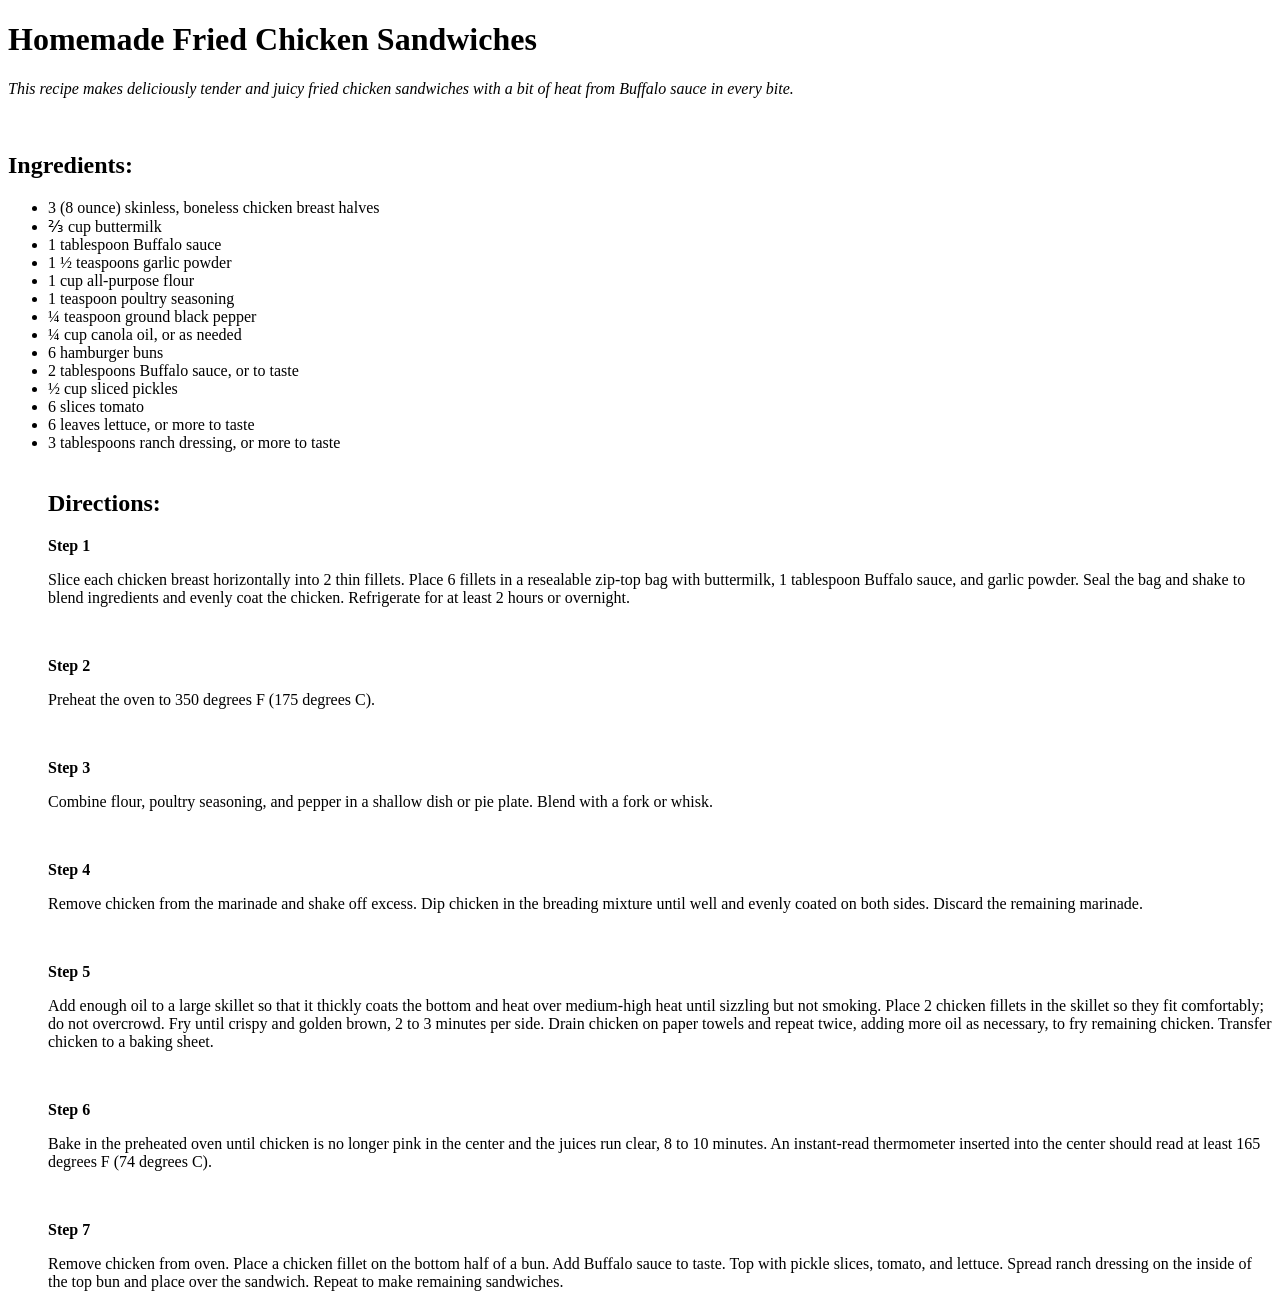
==== recipes/chickensando.html @ 6b430c4b "initial commit" ====
<!DOCTYPE html>
<html lang="en">
<head>
    <meta charset="UTF-8">
    <meta name="viewport" content="width=device-width, initial-scale=1.0">
    <title>Fried Chicken Sandwich</title>
</head>
<body>
    <h1>Homemade Fried Chicken Sandwiches</h1>
    <p><em>This recipe makes deliciously tender and juicy fried chicken sandwiches with a bit of 
        heat from Buffalo sauce in every bite.</em></p>
    <br>
    <h2>Ingredients:</h2>
    <ul>      
    <li>3 (8 ounce) skinless, boneless chicken breast halves</li>
    <li>⅔ cup buttermilk</li>
    <li>1 tablespoon Buffalo sauce</li>
    <li>1 ½ teaspoons garlic powder</li>
    <li>1 cup all-purpose flour</li>
    <li>1 teaspoon poultry seasoning</li>
    <li>¼ teaspoon ground black pepper</li>
    <li>¼ cup canola oil, or as needed</li>
    <li>6 hamburger buns</li>
    <li>2 tablespoons Buffalo sauce, or to taste</li>
    <li>½ cup sliced pickles</li>
    <li>6 slices tomato</li>
    <li>6 leaves lettuce, or more to taste</li>
    <li>3 tablespoons ranch dressing, or more to taste</li>
    <br>
    <h2>Directions:</h2>
    <p><b>Step 1</b></p>
    <p>Slice each chicken breast horizontally into 2 thin fillets. Place 6 fillets in a resealable zip-top bag with buttermilk, 1 tablespoon Buffalo sauce, and garlic powder. Seal the bag and shake to blend ingredients and evenly coat the chicken. Refrigerate for at least 2 hours or overnight. </p>
    <br><p><b>Step 2</b></p>
    <p>Preheat the oven to 350 degrees F (175 degrees C). </p>
    <br><p><b>Step 3</b></p>
    <p>Combine flour, poultry seasoning, and pepper in a shallow dish or pie plate. Blend with a fork or whisk. </p>
    <br><p><b>Step 4</b></p>
    <p>Remove chicken from the marinade and shake off excess. Dip chicken in the breading mixture until well and evenly coated on both sides. Discard the remaining marinade. </p>
    <br><p><b>Step 5</b></p>
    <p>Add enough oil to a large skillet so that it thickly coats the bottom and heat over medium-high heat until sizzling but not smoking. Place 2 chicken fillets in the skillet so they fit comfortably; do not overcrowd. Fry until crispy and golden brown, 2 to 3 minutes per side. Drain chicken on paper towels and repeat twice, adding more oil as necessary, to fry remaining chicken. Transfer chicken to a baking sheet. </p>
    <br><p><b>Step 6</b></p>
    <p>Bake in the preheated oven until chicken is no longer pink in the center and the juices run clear, 8 to 10 minutes. An instant-read thermometer inserted into the center should read at least 165 degrees F (74 degrees C). </p>
    <br><p><b>Step 7</b></p>
    <p>Remove chicken from oven. Place a chicken fillet on the bottom half of a bun. Add Buffalo sauce to taste. Top with pickle slices, tomato, and lettuce. Spread ranch dressing on the inside of the top bun and place over the sandwich. Repeat to make remaining sandwiches. </p>
    </ul>
</body>
</html>
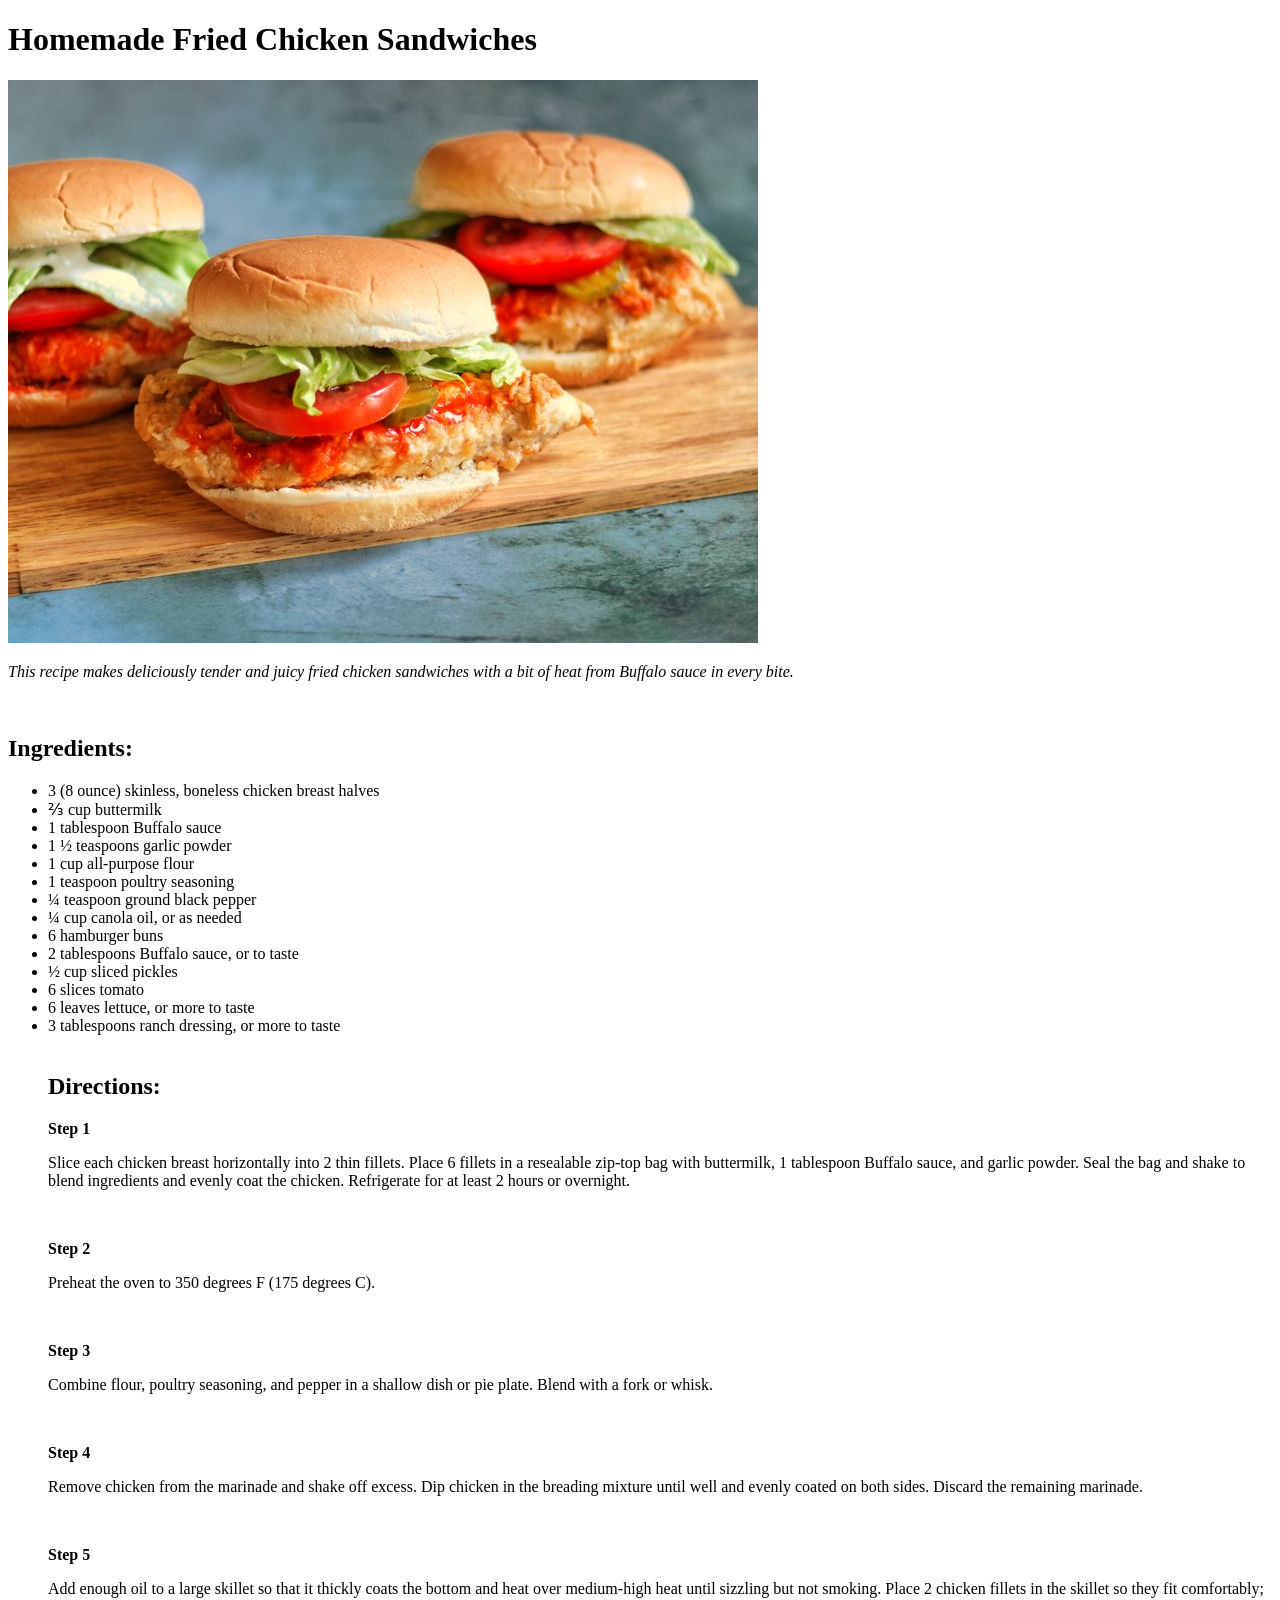
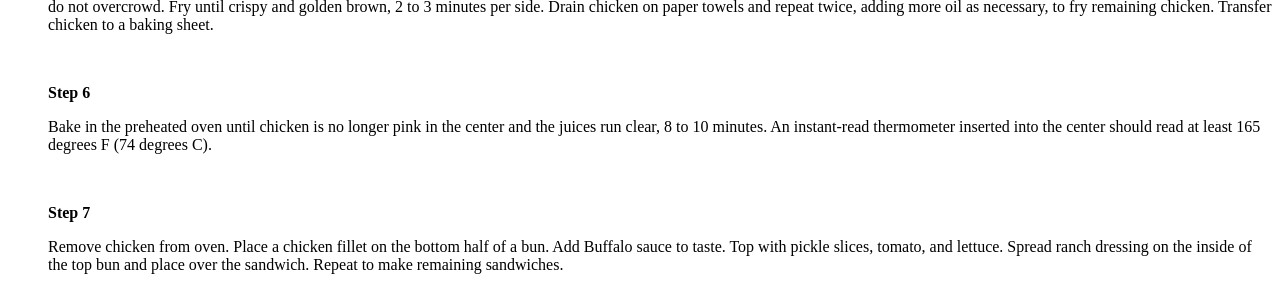
==== commit 17060b31: "added chicken sandwich picture" ====
--- a/recipes/chickensando.html
+++ b/recipes/chickensando.html
@@ -7,6 +7,7 @@
 </head>
 <body>
     <h1>Homemade Fried Chicken Sandwiches</h1>
+    <img src="../images/chicken.jpg" alt="a fried chicken sandwich">
     <p><em>This recipe makes deliciously tender and juicy fried chicken sandwiches with a bit of 
         heat from Buffalo sauce in every bite.</em></p>
     <br>
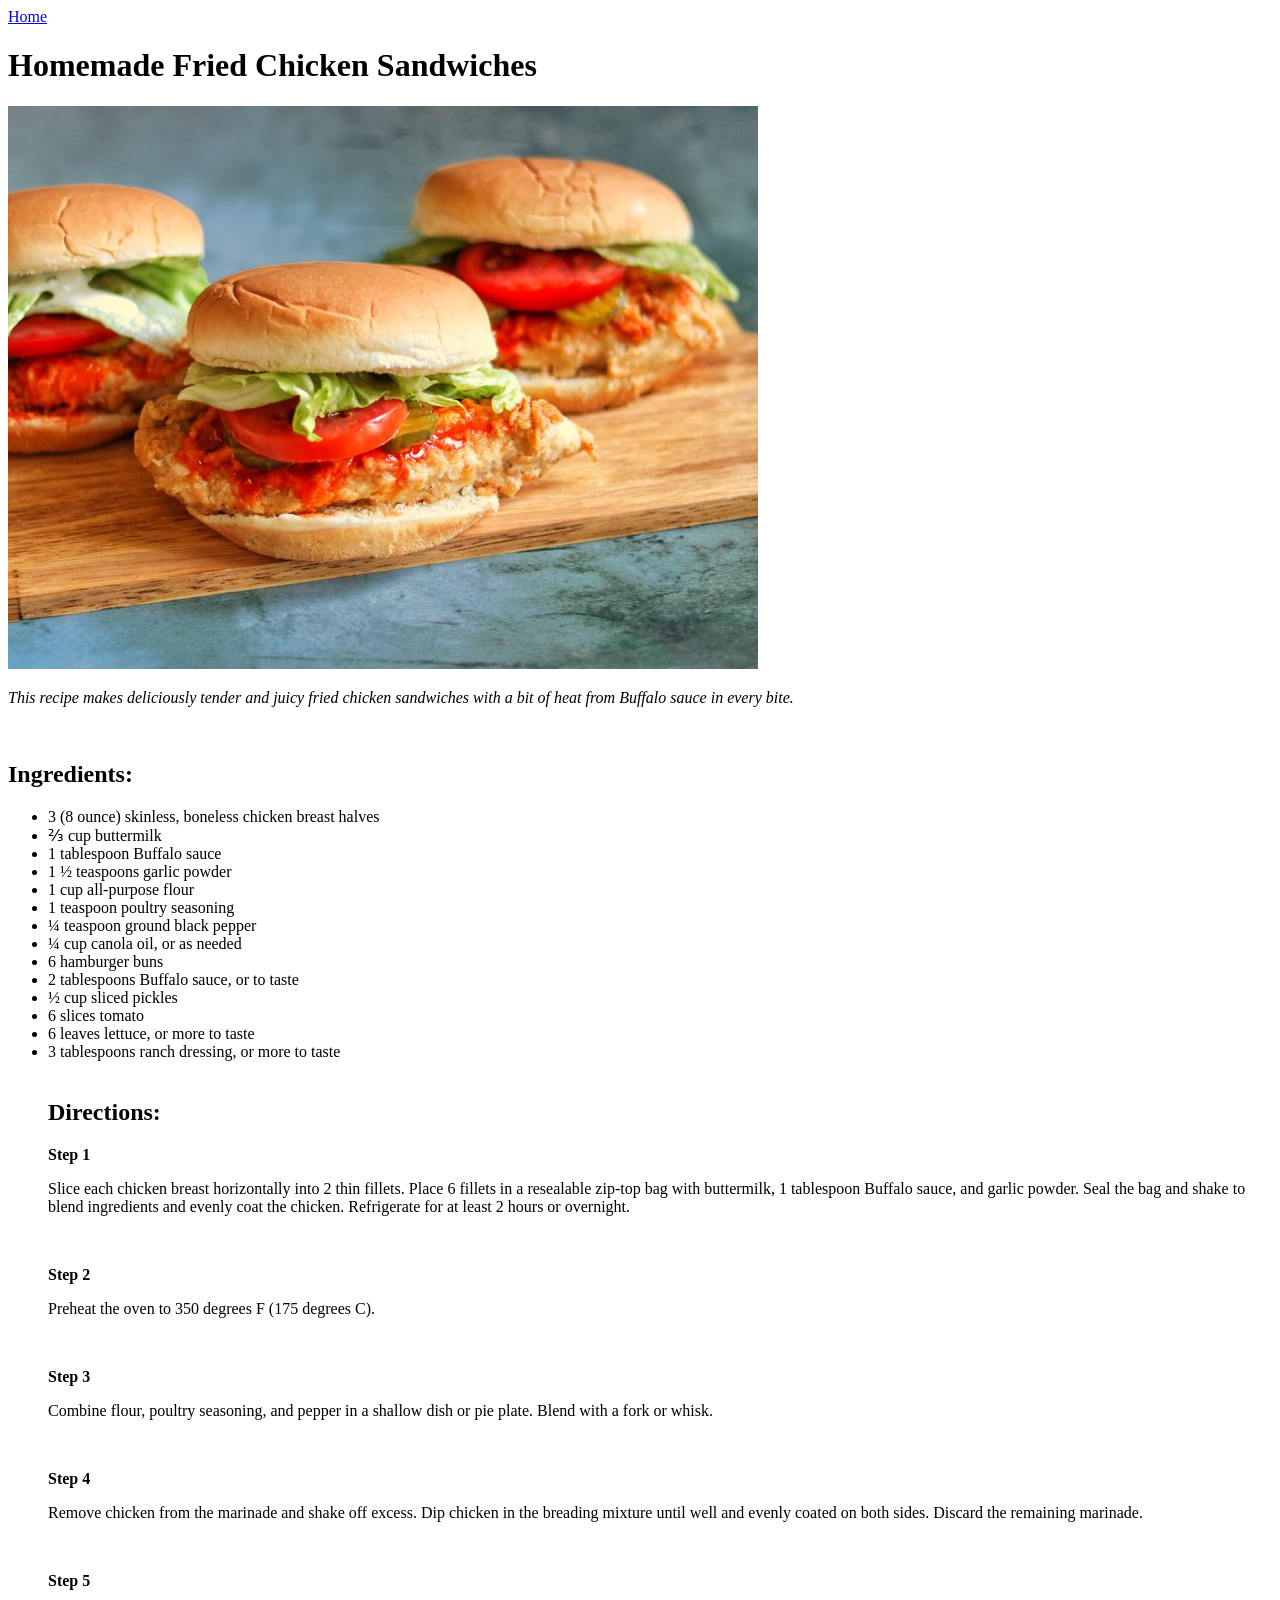
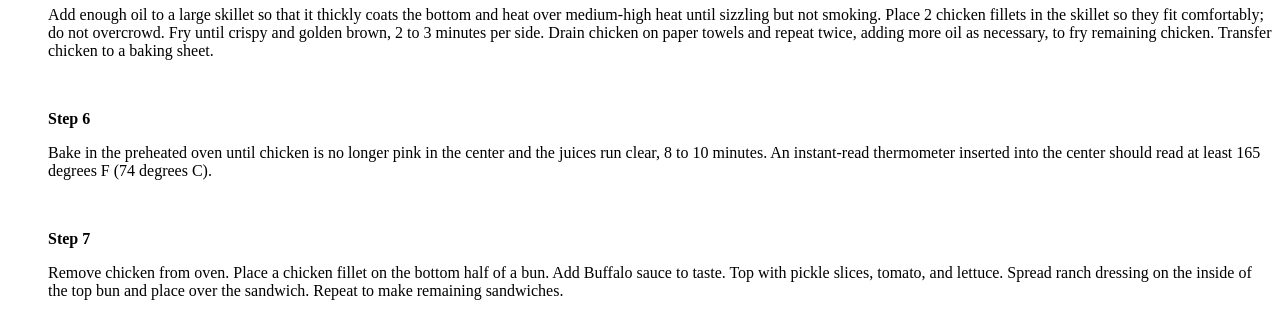
==== commit df926246: "added home navigation link" ====
--- a/recipes/chickensando.html
+++ b/recipes/chickensando.html
@@ -6,6 +6,7 @@
     <title>Fried Chicken Sandwich</title>
 </head>
 <body>
+    <a href="../index.html">Home</a>
     <h1>Homemade Fried Chicken Sandwiches</h1>
     <img src="../images/chicken.jpg" alt="a fried chicken sandwich">
     <p><em>This recipe makes deliciously tender and juicy fried chicken sandwiches with a bit of 
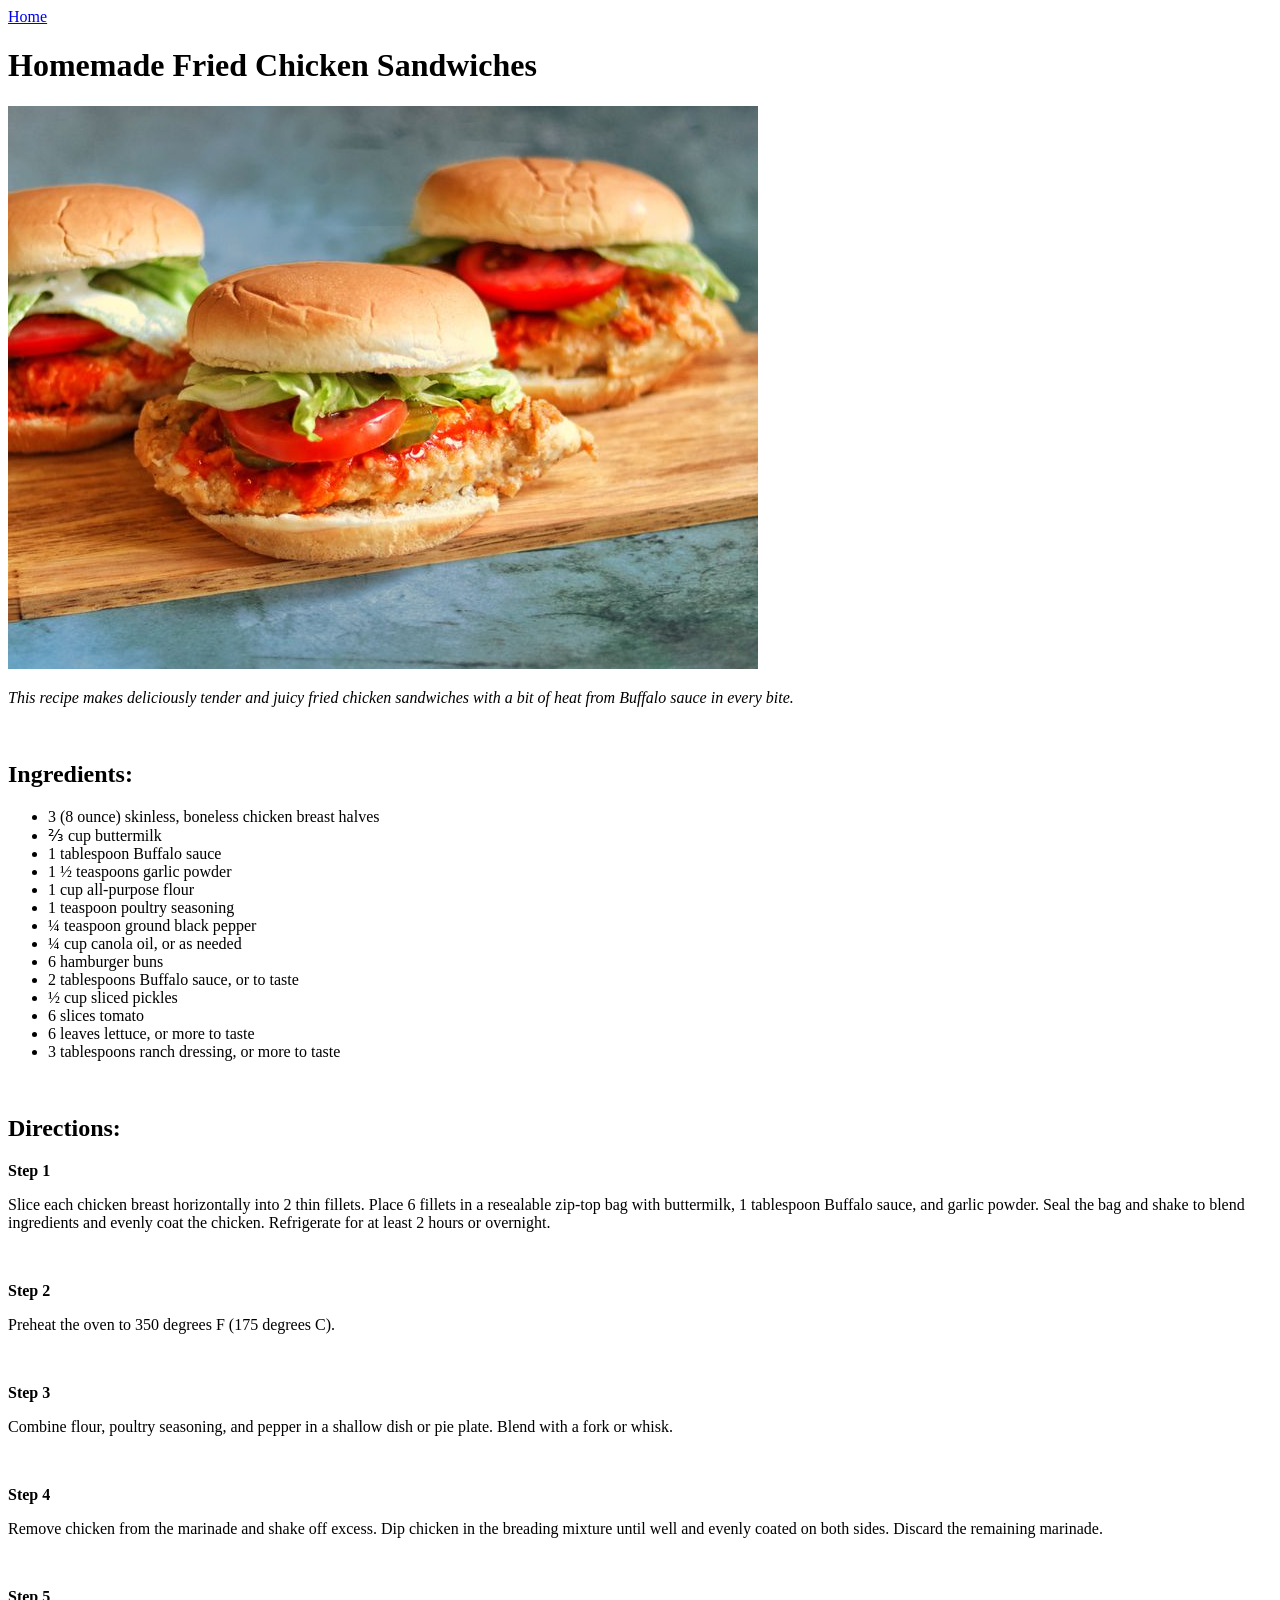
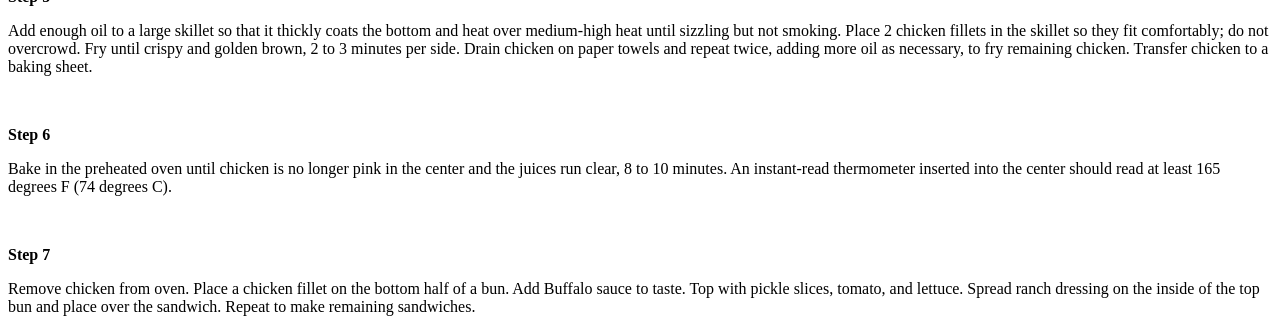
==== commit fb84948f: "fixed indentation alignment for directions text" ====
--- a/recipes/chickensando.html
+++ b/recipes/chickensando.html
@@ -28,6 +28,7 @@
     <li>6 slices tomato</li>
     <li>6 leaves lettuce, or more to taste</li>
     <li>3 tablespoons ranch dressing, or more to taste</li>
+    </ul>
     <br>
     <h2>Directions:</h2>
     <p><b>Step 1</b></p>
@@ -44,6 +45,6 @@
     <p>Bake in the preheated oven until chicken is no longer pink in the center and the juices run clear, 8 to 10 minutes. An instant-read thermometer inserted into the center should read at least 165 degrees F (74 degrees C). </p>
     <br><p><b>Step 7</b></p>
     <p>Remove chicken from oven. Place a chicken fillet on the bottom half of a bun. Add Buffalo sauce to taste. Top with pickle slices, tomato, and lettuce. Spread ranch dressing on the inside of the top bun and place over the sandwich. Repeat to make remaining sandwiches. </p>
-    </ul>
+
 </body>
 </html>
